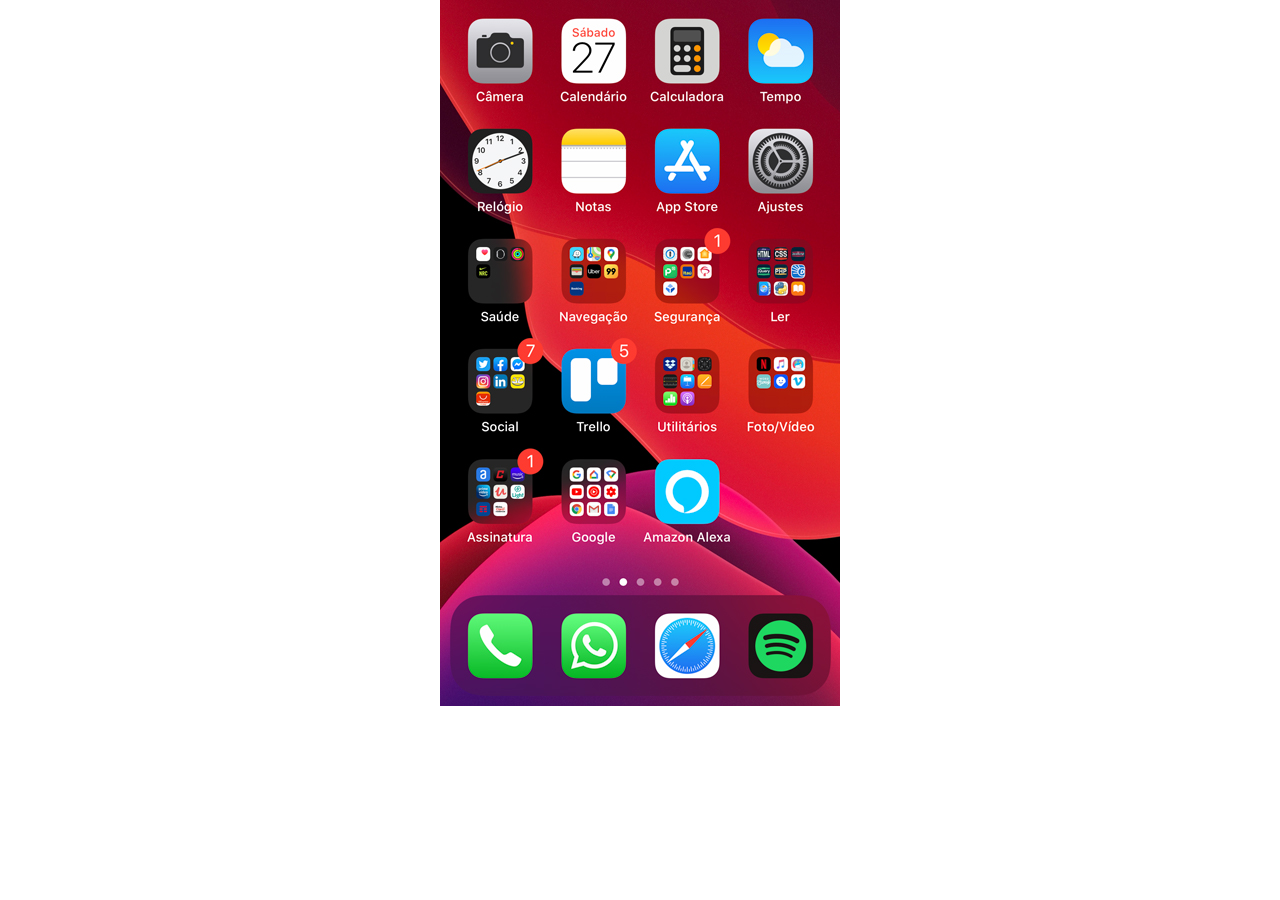
==== home.html @ 37e98781 "att" ====
<!DOCTYPE html>
<html lang="en">
<head>
    <meta charset="UTF-8">
    <meta name="viewport" content="width=device-width, initial-scale=1.0">
    <title>Home</title>
    <style>
        *{
            margin: 0px;
            padding: 0px;
        }

        body{
            width: 100vw;
            height: 100vh;
            background: url(pacote-d013/pacote-d013/imagens/tela-home.jpg) no-repeat top center;
            
        }
    </style>
</head>
<body>
    
</body>
</html>
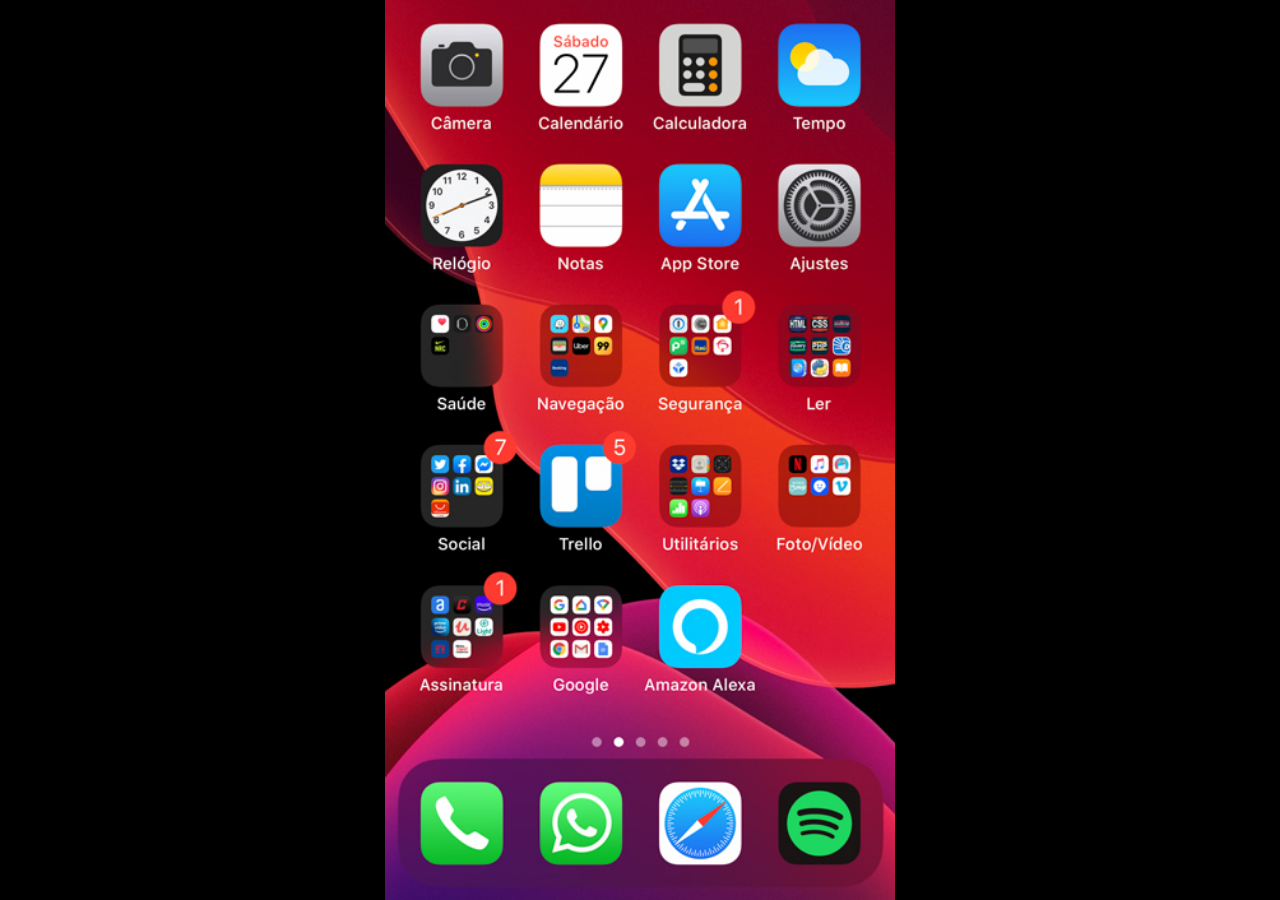
==== commit a3639dc1: "testando123" ====
--- a/home.html
+++ b/home.html
@@ -11,10 +11,10 @@
         }
 
         body{
+            height: 100vh;
             width: 100vw;
-            height: 100vh;
-            background: url(pacote-d013/pacote-d013/imagens/tela-home.jpg) no-repeat top center;
-            
+            background: black url(pacote-d013/pacote-d013/imagens/tela-home.jpg) no-repeat top center;
+            background-size: contain;
         }
     </style>
 </head>
